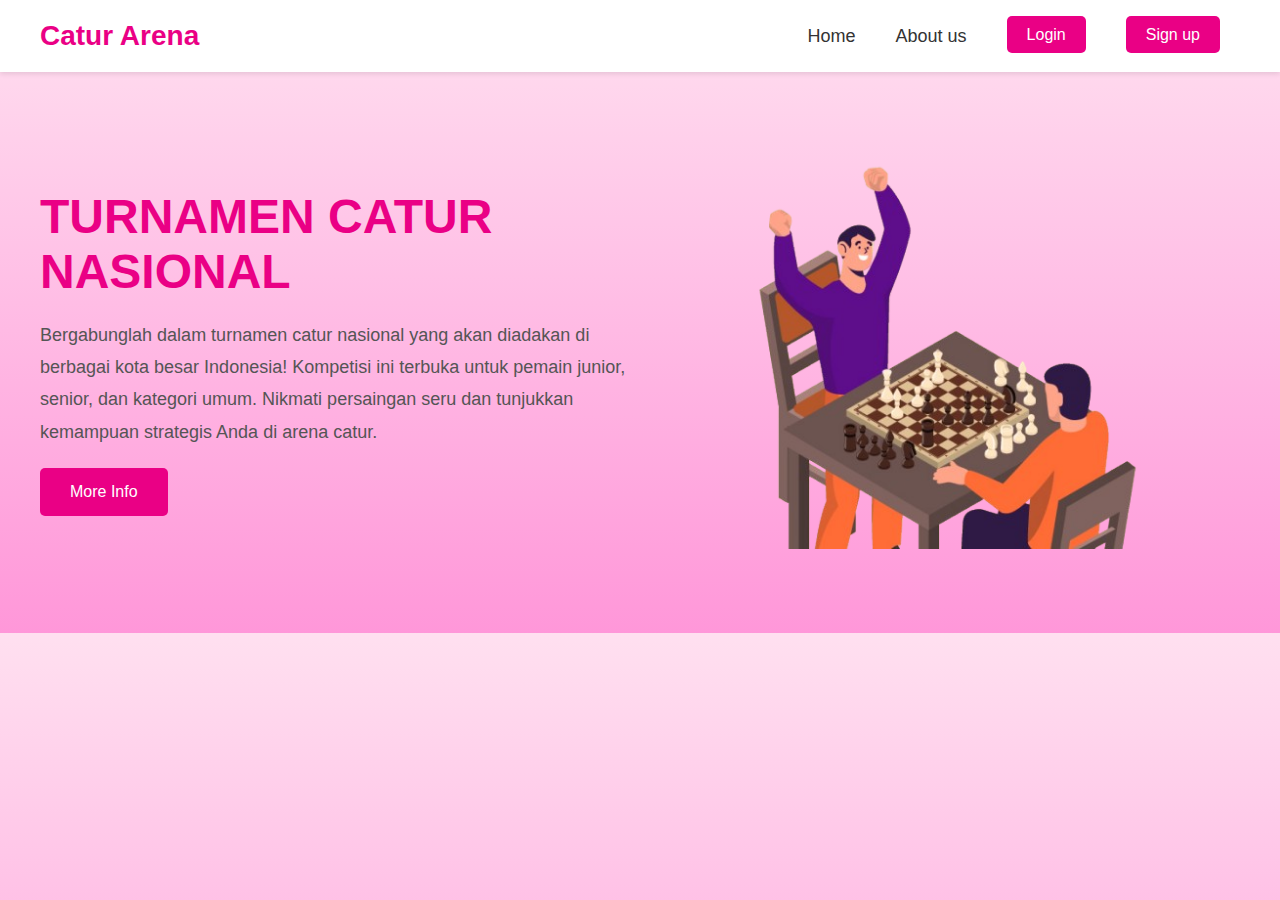
==== index.html @ 9b56877b "Add files via upload" ====
<!DOCTYPE html>
<html lang="en">
<head>
    <meta charset="UTF-8">
    <meta name="viewport" content="width=device-width, initial-scale=1.0">
    <title>Catur Arena</title>
    <link rel="stylesheet" href="indexstyle.css">
</head>
<body>
    <header>
        <div class="container">
            <div class="logo">Catur Arena</div>
            <nav>
                <ul>
                    <li><a href="#">Home</a></li>
                    <li><a href="#">About us</a></li>
                    <li><a href="login.html" class="get-started">Login</a></li>
                    <li><a href="signup.html" class="get-started">Sign up</a></li>
                </ul>
            </nav>
        </div>
    </header>
    <main>
        <div class="content">
            <h1>TURNAMEN CATUR NASIONAL</h1>
            <p>Bergabunglah dalam turnamen catur nasional yang akan diadakan di berbagai kota besar Indonesia! Kompetisi ini terbuka untuk pemain junior, senior, dan kategori umum. Nikmati persaingan seru dan tunjukkan kemampuan strategis Anda di arena catur.</p>
            <button onclick="location.href='info.html'">More Info</button>
        </div>
        <div class="illustration">
            <img src="main-catur.png" alt="Illustration">
        </div>
    </main>
</body>
</html>
---- indexstyle.css ----
/* styles.css */
body {
    margin: 0;
    font-family: Arial, sans-serif;
    background: linear-gradient(to bottom, #ffe0f0, #ff97d9); /* Gradasi warna pink */
}

header {
    background-color: #fff;
    padding: 20px 40px; /* Header tetap dengan padding besar */
    box-shadow: 0 2px 5px rgba(0, 0, 0, 0.1);
}

.container {
    display: flex;
    justify-content: space-between;
    align-items: center;
}

.logo {
    font-size: 28px; /* Ukuran logo tetap besar */
    font-weight: bold;
    color: #ea0085; /* Logo menggunakan warna pink gelap */
}

nav ul {
    list-style: none;
    display: flex;
    margin: 0;
    padding: 0;
}

nav ul li {
    margin: 0 20px; /* Ruang antar menu tetap lebar */
}

nav ul li a {
    text-decoration: none;
    color: #333; /* Warna teks menu tetap netral */
    font-size: 18px;
}

nav ul li a.get-started {
    background-color: #ea0085; /* Warna tombol pink */
    color: #fff;
    padding: 10px 20px;
    border-radius: 5px;
    font-size: 16px;
}

main {
    display: flex;
    justify-content: space-between;
    align-items: center;
    padding: 80px 40px; /* Padding bagian utama tetap lebar */
    color: #333;
}

.content {
    max-width: 50%;
}

.content h1 {
    font-size: 48px; /* Heading tetap besar */
    margin: 0 0 20px;
    color: #ea0085; /* Heading menggunakan warna pink gelap */
}

.content p {
    font-size: 18px;
    line-height: 1.8;
    margin: 0 0 20px;
    color: #555; /* Paragraf tetap menggunakan warna abu-abu lembut */
}

.content button {
    background-color: #ea0085; /* Tombol dengan warna pink */
    color: #fff;
    border: none;
    padding: 15px 30px;
    border-radius: 5px;
    cursor: pointer;
    font-size: 16px;
}

.content button:hover {
    background-color: #d10078; /* Warna tombol saat hover lebih gelap */
}

.illustration {
    width: 50%; /* Ukuran ilustrasi tetap proporsional */
    text-align: center;
}

.illustration img {
    width: 100%;
    height: auto;
    max-width: 600px; /* Ilustrasi tetap besar */
}
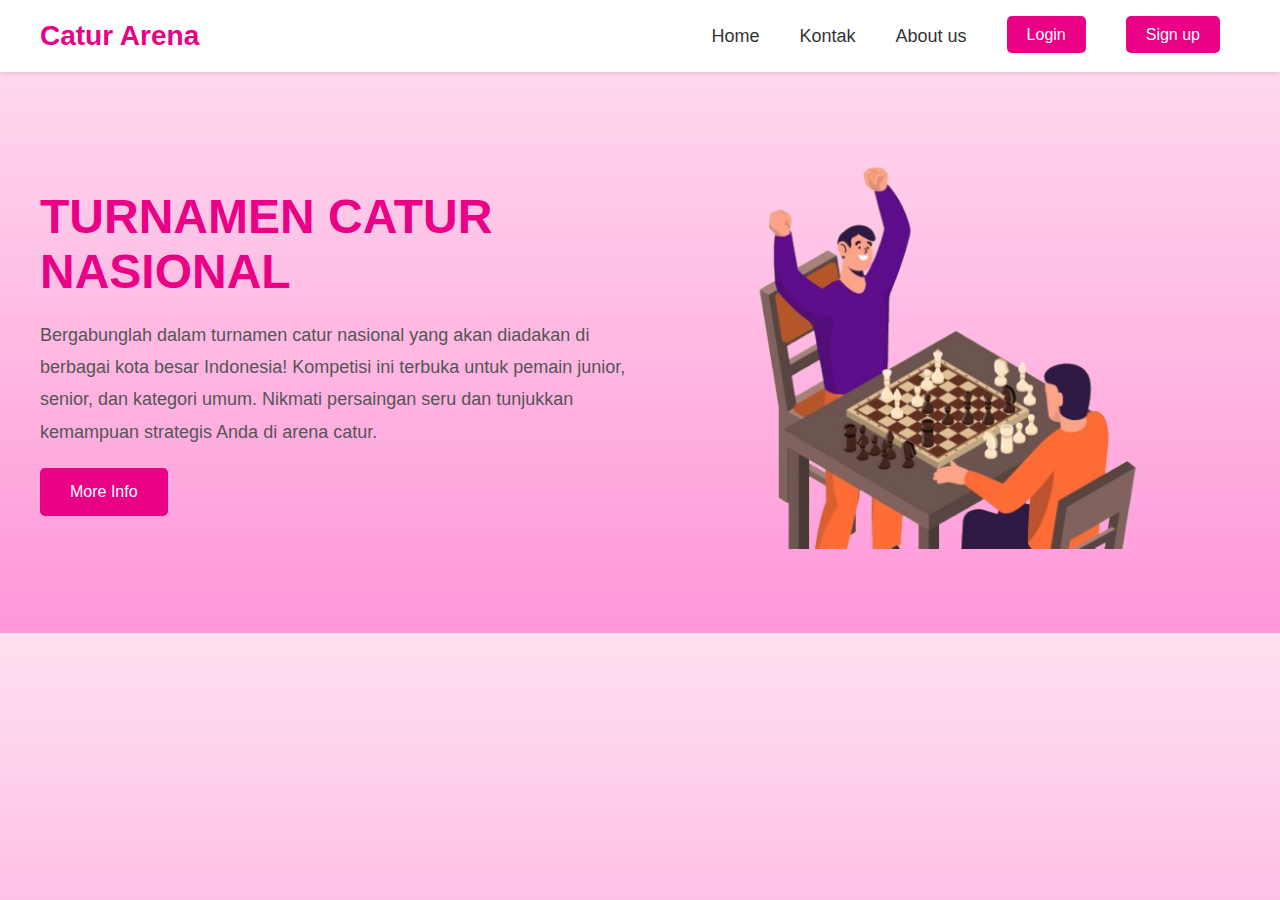
==== commit bff261b3: "Update index.html" ====
--- a/index.html
+++ b/index.html
@@ -13,6 +13,7 @@
             <nav>
                 <ul>
                     <li><a href="#">Home</a></li>
+                    <li><a href="#">Kontak</a></li>
                     <li><a href="#">About us</a></li>
                     <li><a href="login.html" class="get-started">Login</a></li>
                     <li><a href="signup.html" class="get-started">Sign up</a></li>
